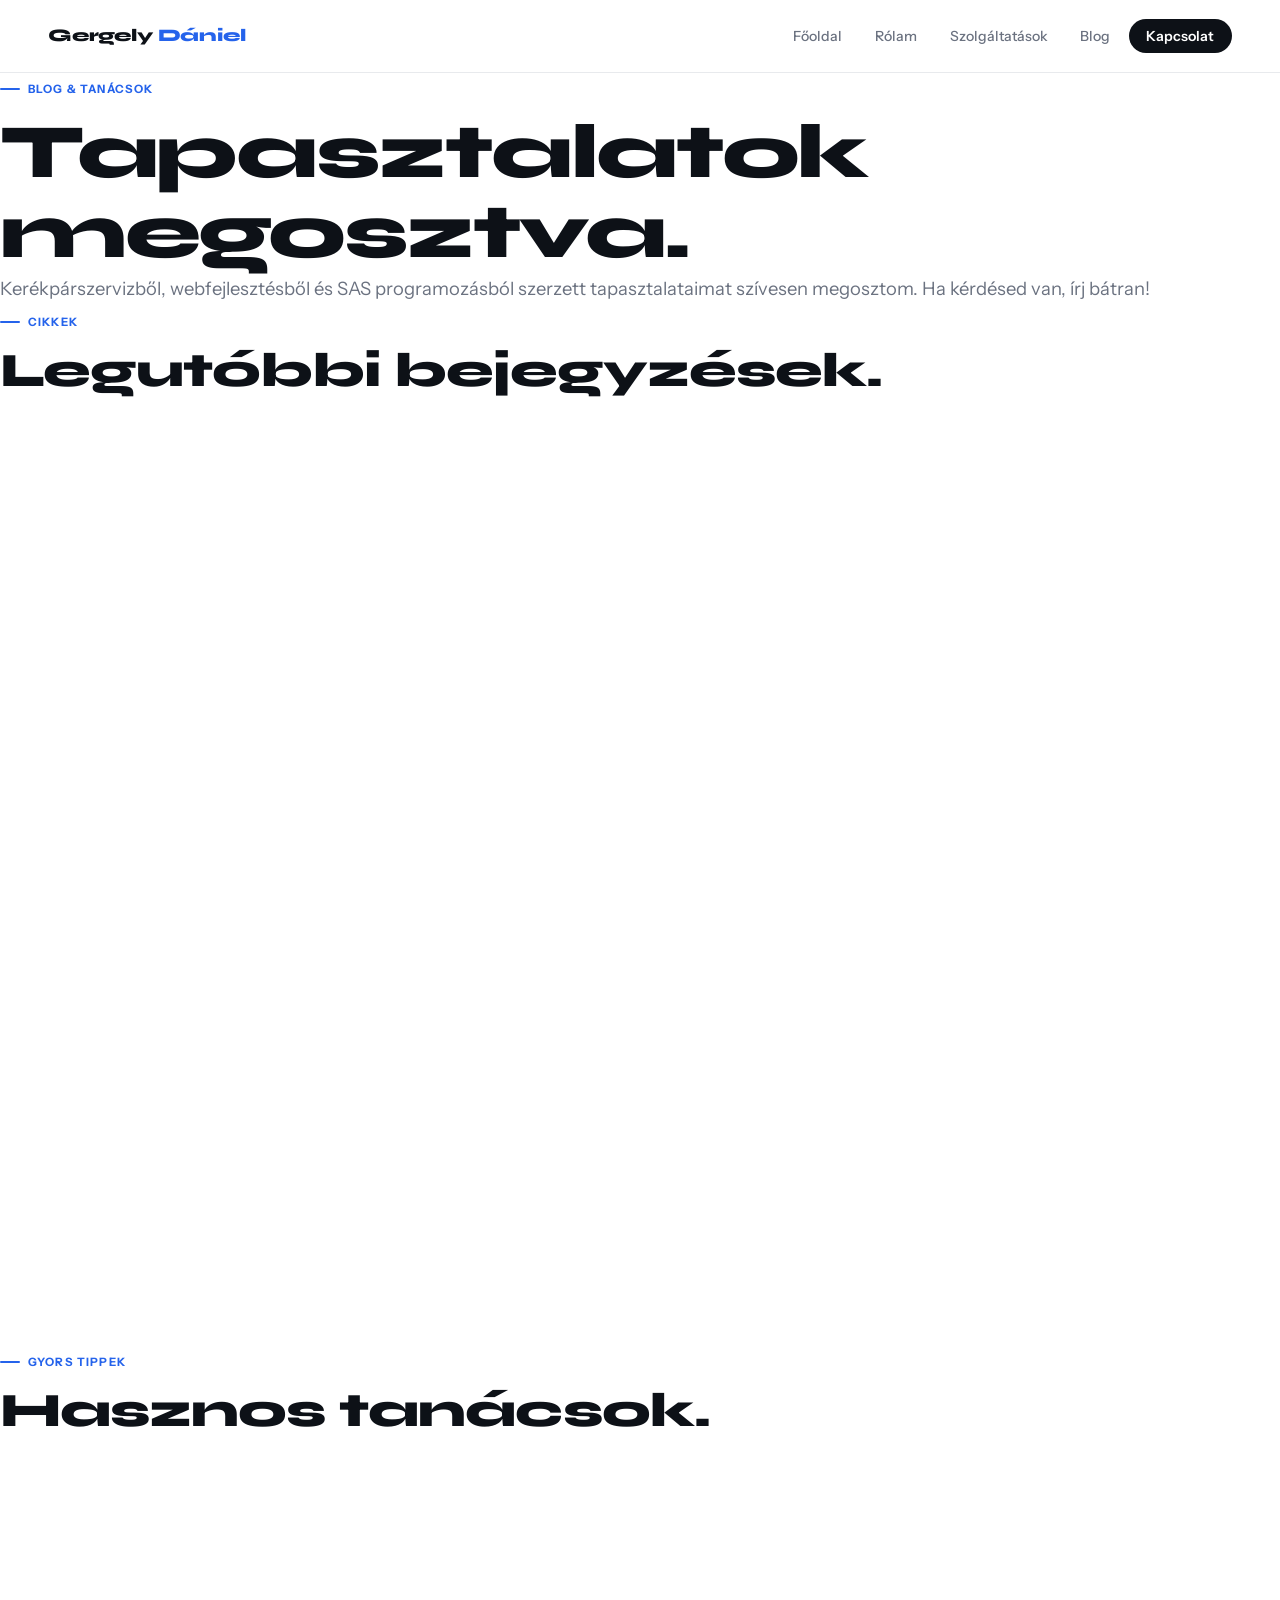
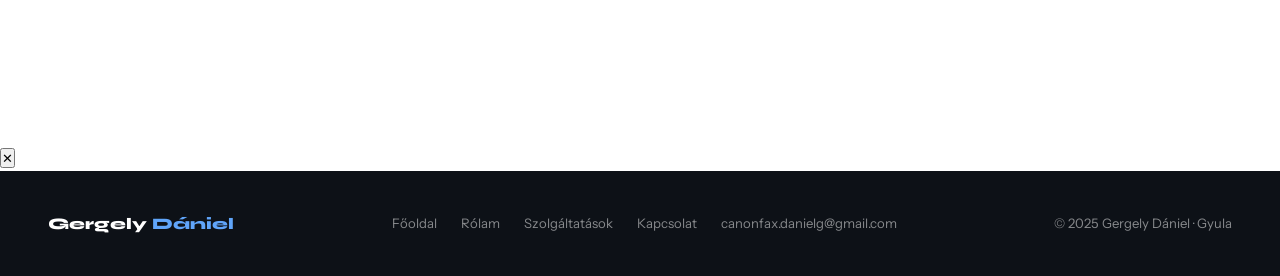
==== pages/blog.html @ edd53538 "..." ====
<!DOCTYPE html>
<html lang="hu">
<head>
  <meta charset="UTF-8">
  <meta name="viewport" content="width=device-width, initial-scale=1.0">
  <title>Blog &amp; Tanácsok – Gergely Dániel</title>
  <link rel="stylesheet" href="../css/style.css">
  <link rel="stylesheet" href="../css/blog.css">
</head>
<body data-page="blog">

  <nav class="nav scrolled">
    <div class="nav-inner">
      <a href="../index.html" class="nav-logo">Gergely <span>Dániel</span></a>
      <ul class="nav-links">
        <li><a href="../index.html"          data-page="home">Főoldal</a></li>
        <li><a href="rolam.html"             data-page="rolam">Rólam</a></li>
        <li><a href="szolgaltatasok.html"    data-page="szolgaltatasok">Szolgáltatások</a></li>
        <li><a href="blog.html"              data-page="blog">Blog</a></li>
        <li><a href="kapcsolat.html"         data-page="kapcsolat" class="nav-cta">Kapcsolat</a></li>
      </ul>
      <button class="hamburger" id="hamburger" aria-label="Menü">
        <span></span><span></span><span></span>
      </button>
    </div>
  </nav>

  <div class="mobile-nav" id="mobile-nav">
    <a href="../index.html">🏠 Főoldal</a>
    <a href="rolam.html">👤 Rólam</a>
    <a href="szolgaltatasok.html">🔧 Szolgáltatások</a>
    <a href="blog.html">📝 Blog</a>
    <a href="kapcsolat.html">✉️ Kapcsolat</a>
  </div>

  <div class="page">

    <!-- HERO -->
    <section class="page-hero">
      <div class="page-hero-inner">
        <div class="label">Blog &amp; Tanácsok</div>
        <h1 class="h1">Tapasztalatok<br>megosztva.</h1>
        <p class="lead">Kerékpárszervizből, webfejlesztésből és SAS programozásból szerzett tapasztalataimat szívesen megosztom. Ha kérdésed van, írj bátran!</p>
      </div>
    </section>

    <!-- BLOG CIKKEK -->
    <section class="blog-section">
      <div class="blog-section-inner">
        <div class="label">Cikkek</div>
        <h2 class="h2">Legutóbbi bejegyzések.</h2>

        <div class="blog-grid">

          <article class="blog-card animate-up" onclick="openPost('hidraulikus')">
            <div class="blog-card-img" data-bg-color="#eff6ff">
              <div class="blog-card-img-bg">🛑</div>
              <div class="blog-card-img-ico">🔧</div>
            </div>
            <div class="blog-card-body">
              <div class="blog-card-meta">
                <span class="blog-card-cat" data-color="blue">Kerékpárszerviz</span>
                <span class="blog-card-date">2025. nov.</span>
              </div>
              <h3 class="blog-card-title">Hidraulikus fék légtelenítés – lépésről lépésre</h3>
              <p class="blog-card-desc">A hidraulikus fékrendszer légtelenítése félelmetesnek tűnhet, de a megfelelő eszközökkel és türelemmel bárki elvégezheti.</p>
              <div class="blog-card-link">Elolvasom <span>→</span></div>
            </div>
          </article>

          <article class="blog-card animate-up delay-1" onclick="openPost('di2')">
            <div class="blog-card-img" data-bg-color="#ecfdf5">
              <div class="blog-card-img-bg">⚡</div>
              <div class="blog-card-img-ico">🔌</div>
            </div>
            <div class="blog-card-body">
              <div class="blog-card-meta">
                <span class="blog-card-cat" data-color="green">Shimano Di2</span>
                <span class="blog-card-date">2025. dec.</span>
              </div>
              <h3 class="blog-card-title">Mi az a Shimano Di2? – Elektronikus váltók világa</h3>
              <p class="blog-card-desc">Az elektronikus váltórendszerek forradalmasították a kerékpározást. De megéri a befektetést?</p>
              <div class="blog-card-link">Elolvasom <span>→</span></div>
            </div>
          </article>

          <article class="blog-card animate-up delay-2" onclick="openPost('webapp')">
            <div class="blog-card-img" data-bg-color="#f0f9ff">
              <div class="blog-card-img-bg">💻</div>
              <div class="blog-card-img-ico">🚀</div>
            </div>
            <div class="blog-card-body">
              <div class="blog-card-meta">
                <span class="blog-card-cat" data-color="cyan">Webfejlesztés</span>
                <span class="blog-card-date">2026. jan.</span>
              </div>
              <h3 class="blog-card-title">Hogyan készítettem szerviz munkalap rendszert Node.js-sel?</h3>
              <p class="blog-card-desc">A GyulaBringa munkalap rendszer tervezésétől a megvalósításig — hogyan lehet egy valós igényt egyszerű webalkalmazással megoldani?</p>
              <div class="blog-card-link">Elolvasom <span>→</span></div>
            </div>
          </article>

          <article class="blog-card animate-up" onclick="openPost('grx')">
            <div class="blog-card-img" data-bg-color="#fff7ed">
              <div class="blog-card-img-bg">🌄</div>
              <div class="blog-card-img-ico">🪨</div>
            </div>
            <div class="blog-card-body">
              <div class="blog-card-meta">
                <span class="blog-card-cat" data-color="orange">Gravel</span>
                <span class="blog-card-date">2025. nov.</span>
              </div>
              <h3 class="blog-card-title">Shimano GRX – A gravel világ vezető rendszere</h3>
              <p class="blog-card-desc">A GRX sorozat bemutatása T.E.C. certificált szemszögből. Miben más a gravel hajtáslánc a country road rendszertől?</p>
              <div class="blog-card-link">Elolvasom <span>→</span></div>
            </div>
          </article>

          <article class="blog-card animate-up delay-1" onclick="openPost('sas')">
            <div class="blog-card-img" data-bg-color="#fdf4ff">
              <div class="blog-card-img-bg">📊</div>
              <div class="blog-card-img-ico">📈</div>
            </div>
            <div class="blog-card-body">
              <div class="blog-card-meta">
                <span class="blog-card-cat" data-color="purple">SAS programozás</span>
                <span class="blog-card-date">2026. jan.</span>
              </div>
              <h3 class="blog-card-title">Automatizált SAS riport – így spórolhatsz órákat minden héten</h3>
              <p class="blog-card-desc">Ha manuálisan készítesz heti vagy havi riportokat, nagy valószínűséggel automatizálható.</p>
              <div class="blog-card-link">Elolvasom <span>→</span></div>
            </div>
          </article>

          <article class="blog-card animate-up delay-2" onclick="openPost('karbantartas')">
            <div class="blog-card-img" data-bg-color="#f0fdf4">
              <div class="blog-card-img-bg">🚲</div>
              <div class="blog-card-img-ico">🛠️</div>
            </div>
            <div class="blog-card-body">
              <div class="blog-card-meta">
                <span class="blog-card-cat" data-color="green">Kerékpárszerviz</span>
                <span class="blog-card-date">2026. febr.</span>
              </div>
              <h3 class="blog-card-title">5 dolog amit minden kerékpáros tudnia kellene</h3>
              <p class="blog-card-desc">Nem kell szerelőnek lenni ahhoz, hogy a kerékpárod megfelelően tartsd karban.</p>
              <div class="blog-card-link">Elolvasom <span>→</span></div>
            </div>
          </article>

        </div>
      </div>
    </section>

    <!-- GYORS TIPPEK -->
    <section class="tips-section">
      <div class="tips-inner">
        <div class="label">Gyors tippek</div>
        <h2 class="h2">Hasznos tanácsok.</h2>

        <div class="tips-grid">
          <div class="tip-card animate-up">
            <div class="tip-ico">🔗</div>
            <div>
              <div class="tip-title">Lánc kenése: kevesebb több</div>
              <p class="tip-text">A felesleges olaj több port gyűjt, mint a száraz lánc. Egy sor kenőanyag elegendő, a felesleget le kell törlni.</p>
            </div>
          </div>
          <div class="tip-card animate-up delay-1">
            <div class="tip-ico">💨</div>
            <div>
              <div class="tip-title">Guminyomás hetente</div>
              <p class="tip-text">A gumikat hetente ellenőrizd. A helyes nyomás megakadályozza a csípődefektet és kíméli az abroncsot.</p>
            </div>
          </div>
          <div class="tip-card animate-up delay-2">
            <div class="tip-ico">🎯</div>
            <div>
              <div class="tip-title">Fék beállítás jele</div>
              <p class="tip-text">Ha a fékkar a kormányig kell húzni mielőtt fékez, ideje beállítani. Ne várj a teljes elkopásig!</p>
            </div>
          </div>
          <div class="tip-card animate-up delay-3">
            <div class="tip-ico">⚙️</div>
            <div>
              <div class="tip-title">Váltó hangja figyelmeztet</div>
              <p class="tip-text">Ha a váltás nem sima vagy csikorgó hangot hallasz, a bowden feszessége vagy a váltó állítása az első gyanúsított.</p>
            </div>
          </div>
        </div>
      </div>
    </section>

  </div>

  <!-- POST MODAL -->
  <div class="post-overlay" id="post-overlay">
    <div class="post-modal" id="post-modal">
      <div class="post-modal-header">
        <div id="post-modal-title" class="post-modal-title"></div>
        <button class="post-modal-close" id="post-modal-close" aria-label="Bezárás">✕</button>
      </div>
      <div class="post-modal-body" id="post-modal-body"></div>
    </div>
  </div>

  <footer>
    <div class="footer-inner">
      <div class="footer-logo">Gergely <span>Dániel</span></div>
      <div class="footer-links">
        <a href="../index.html">Főoldal</a>
        <a href="rolam.html">Rólam</a>
        <a href="szolgaltatasok.html">Szolgáltatások</a>
        <a href="kapcsolat.html">Kapcsolat</a>
        <a href="mailto:canonfax.danielg@gmail.com">canonfax.danielg@gmail.com</a>
      </div>
      <div>© 2025 Gergely Dániel · Gyula</div>
    </div>
  </footer>

  <script src="../js/nav.js"></script>
  <script src="../js/blog.js"></script>
</body>
</html>
---- css/style.css ----
/* ═══════════════════════════════════════════
   Gergely Dániel Portfolio · style.css
   Közös alap – csak globális stílusok
   ═══════════════════════════════════════════ */

@import url('https://fonts.googleapis.com/css2?family=Syne:wght@400;500;600;700;800&family=Instrument+Sans:ital,wght@0,400;0,500;0,600;1,400&display=swap');

/* ── Változók ── */
:root {
  --white:      #ffffff;
  --off:        #f7f8fa;
  --off2:       #f0f2f5;
  --gray-100:   #e8eaed;
  --gray-200:   #d1d5db;
  --gray-400:   #9ca3af;
  --gray-600:   #6b7280;
  --gray-800:   #1f2937;
  --ink:        #0d1117;
  --blue:       #2563eb;
  --blue-dark:  #1d4ed8;
  --blue-light: #60a5fa;
  --blue-pale:  #eff6ff;
  --blue-mid:   #bfdbfe;
  --green:      #10b981;
  --orange:     #f59e0b;
  --shimano:    #0066cc;

  --font-display: 'Syne', sans-serif;
  --font-body:    'Instrument Sans', sans-serif;

  --shadow-sm: 0 1px 3px rgba(0,0,0,.06);
  --shadow:    0 4px 20px rgba(0,0,0,.08);
  --shadow-lg: 0 12px 40px rgba(0,0,0,.12);
  --shadow-xl: 0 24px 60px rgba(0,0,0,.15);

  --r:    8px;
  --r2:   16px;
  --r3:   24px;
  --t:    .2s ease;
  --nav-h: 72px;
}

/* ── Reset ── */
*, *::before, *::after { box-sizing: border-box; margin: 0; padding: 0; }
html { scroll-behavior: smooth; font-size: 16px; -webkit-font-smoothing: antialiased; }
body {
  font-family: var(--font-body);
  background: var(--white);
  color: var(--ink);
  line-height: 1.6;
  overflow-x: hidden;
}
img { max-width: 100%; height: auto; display: block; }
a { color: inherit; text-decoration: none; }
button { font-family: var(--font-body); cursor: pointer; }

/* ── Tipográfia ── */
.h1 {
  font-family: var(--font-display);
  font-size: clamp(2.8rem, 6vw, 5rem);
  font-weight: 800; line-height: 1.05;
  letter-spacing: -.03em; color: var(--ink);
}
.h2 {
  font-family: var(--font-display);
  font-size: clamp(2rem, 4vw, 3rem);
  font-weight: 800; line-height: 1.1;
  letter-spacing: -.02em; color: var(--ink);
}
.h3 {
  font-family: var(--font-display);
  font-size: 1.35rem; font-weight: 700;
  letter-spacing: -.01em; color: var(--ink);
}
.lead {
  font-size: clamp(1rem, 2vw, 1.15rem);
  color: var(--gray-600); line-height: 1.75;
}

/* ── Label ── */
.label {
  display: inline-flex; align-items: center; gap: .5rem;
  font-size: .72rem; font-weight: 700; letter-spacing: .1em; text-transform: uppercase;
  color: var(--blue); margin-bottom: .85rem;
}
.label::before {
  content: ''; width: 20px; height: 2px;
  background: var(--blue); border-radius: 2px; flex-shrink: 0;
}

/* ── Gombok ── */
.btn {
  display: inline-flex; align-items: center; gap: .45rem;
  font-family: var(--font-body); font-size: .9rem; font-weight: 600;
  padding: .7rem 1.5rem; border-radius: 50px; border: none;
  cursor: pointer; transition: all var(--t); text-decoration: none;
  white-space: nowrap;
}
.btn-dark {
  background: var(--ink); color: var(--white);
  box-shadow: 0 4px 14px rgba(0,0,0,.2);
}
.btn-dark:hover {
  background: var(--gray-800);
  transform: translateY(-2px);
  box-shadow: 0 8px 24px rgba(0,0,0,.25);
}
.btn-blue {
  background: var(--blue); color: var(--white);
  box-shadow: 0 4px 14px rgba(37,99,235,.3);
}
.btn-blue:hover {
  background: var(--blue-dark);
  transform: translateY(-2px);
  box-shadow: 0 8px 24px rgba(37,99,235,.4);
}
.btn-outline {
  background: transparent; color: var(--ink);
  border: 1.5px solid var(--gray-200);
}
.btn-outline:hover {
  border-color: var(--blue); color: var(--blue);
  transform: translateY(-2px);
}
.btn-sm { padding: .45rem .95rem; font-size: .82rem; }

/* ── Badge ── */
.badge {
  display: inline-flex; align-items: center; gap: .3rem;
  font-size: .72rem; font-weight: 700;
  padding: .3rem .75rem; border-radius: 50px;
}
.badge-blue   { background: var(--blue-pale); color: var(--blue); }
.badge-green  { background: #ecfdf5; color: var(--green); }
.badge-gray   { background: var(--off2); color: var(--gray-600); border: 1px solid var(--gray-200); }

/* ── Chip ── */
.chip {
  display: inline-block; font-size: .72rem; font-weight: 600;
  padding: .25rem .65rem; border-radius: 50px;
  background: var(--off2); color: var(--gray-600);
  border: 1px solid var(--gray-200);
}

/* ── Szekciók ── */
.section {
  padding: clamp(4rem, 8vw, 7rem) clamp(1.5rem, 5vw, 3rem);
}
.section-inner { max-width: 1280px; margin: 0 auto; }
.section-narrow { max-width: 900px; margin: 0 auto; }

/* ── Kártya ── */
.card {
  background: var(--white); border: 1px solid var(--gray-100);
  border-radius: var(--r2); padding: 1.75rem;
  box-shadow: var(--shadow-sm); transition: all .3s ease;
}
.card:hover { box-shadow: var(--shadow); transform: translateY(-3px); }

/* ── Navigáció ── */
.nav {
  position: fixed; top: 0; left: 0; right: 0; z-index: 1000;
  height: var(--nav-h);
  display: flex; align-items: center;
  padding: 0 clamp(1.5rem, 5vw, 3rem);
  transition: background .3s, box-shadow .3s;
}
.nav.scrolled {
  background: rgba(255,255,255,.95);
  backdrop-filter: blur(20px);
  box-shadow: 0 1px 0 var(--gray-100);
}
.nav-inner {
  width: 100%; max-width: 1280px; margin: 0 auto;
  display: flex; align-items: center; justify-content: space-between;
}
.nav-logo {
  font-family: var(--font-display);
  font-size: 1.1rem; font-weight: 800;
  color: var(--ink); letter-spacing: -.01em;
}
.nav-logo span { color: var(--blue); }

.nav-links {
  display: flex; align-items: center; gap: .25rem; list-style: none;
}
.nav-links a {
  font-size: .875rem; font-weight: 500; color: var(--gray-600);
  padding: .45rem .9rem; border-radius: 6px;
  transition: all var(--t); position: relative;
}
.nav-links a:hover { color: var(--ink); background: var(--off2); }
.nav-links a.active { color: var(--ink); }
.nav-links a.active::after {
  content: ''; position: absolute; bottom: 2px; left: 50%;
  transform: translateX(-50%);
  width: 4px; height: 4px; border-radius: 50%; background: var(--blue);
}
.nav-cta {
  background: var(--ink) !important; color: var(--white) !important;
  padding: .5rem 1.1rem !important; border-radius: 50px !important;
  font-weight: 600 !important;
}
.nav-cta:hover {
  background: var(--blue) !important;
  transform: translateY(-1px);
}

/* ── Hamburger ── */
.hamburger {
  display: none; flex-direction: column; gap: 5px;
  background: none; border: none; cursor: pointer; padding: .5rem;
}
.hamburger span {
  display: block; width: 24px; height: 2px;
  background: var(--ink); border-radius: 2px; transition: all .25s;
}
.hamburger.open span:nth-child(1) { transform: translateY(7px) rotate(45deg); }
.hamburger.open span:nth-child(2) { opacity: 0; }
.hamburger.open span:nth-child(3) { transform: translateY(-7px) rotate(-45deg); }

/* ── Mobil nav ── */
.mobile-nav {
  display: none; position: fixed;
  top: var(--nav-h); left: 0; right: 0; bottom: 0;
  background: var(--white); z-index: 999;
  flex-direction: column; padding: 1.5rem;
  gap: .35rem; overflow-y: auto;
  border-top: 1px solid var(--gray-100);
}
.mobile-nav.open { display: flex; }
.mobile-nav a {
  font-size: 1rem; font-weight: 600; color: var(--gray-800);
  padding: .85rem 1rem; border-radius: var(--r);
  transition: background var(--t);
}
.mobile-nav a:hover { background: var(--off); }

/* ── Page wrapper ── */
.page { padding-top: var(--nav-h); min-height: 100vh; }

/* ── Animációk ── */
@keyframes fadeUp {
  from { opacity: 0; transform: translateY(30px); }
  to   { opacity: 1; transform: translateY(0); }
}
@keyframes float {
  0%, 100% { transform: translateY(0); }
  50%       { transform: translateY(-8px); }
}
@keyframes pulse-dot {
  0%, 100% { transform: scale(1); opacity: 1; }
  50%       { transform: scale(1.4); opacity: .6; }
}

.animate-up {
  opacity: 0; transform: translateY(30px);
  transition: opacity .6s ease, transform .6s ease;
}
.animate-up.in { opacity: 1; transform: translateY(0); }
.delay-1 { transition-delay: .1s; }
.delay-2 { transition-delay: .2s; }
.delay-3 { transition-delay: .3s; }
.delay-4 { transition-delay: .4s; }

/* ── Footer ── */
footer {
  background: var(--ink); color: rgba(255,255,255,.5);
  padding: 2.5rem clamp(1.5rem, 5vw, 3rem);
  font-size: .82rem;
}
.footer-inner {
  max-width: 1280px; margin: 0 auto;
  display: flex; align-items: center; justify-content: space-between;
  flex-wrap: wrap; gap: 1rem;
}
.footer-logo {
  font-family: var(--font-display); font-weight: 800;
  font-size: 1rem; color: var(--white);
}
.footer-logo span { color: var(--blue-light); }
.footer-links { display: flex; gap: 1.5rem; flex-wrap: wrap; }
.footer-links a { transition: color var(--t); }
.footer-links a:hover { color: var(--white); }

/* ── Reszponzív ── */
@media (max-width: 860px) {
  .nav-links, .nav-cta-wrap { display: none; }
  .hamburger { display: flex; }
}
@media (max-width: 600px) {
  .section { padding: 3rem 1.25rem; }
}
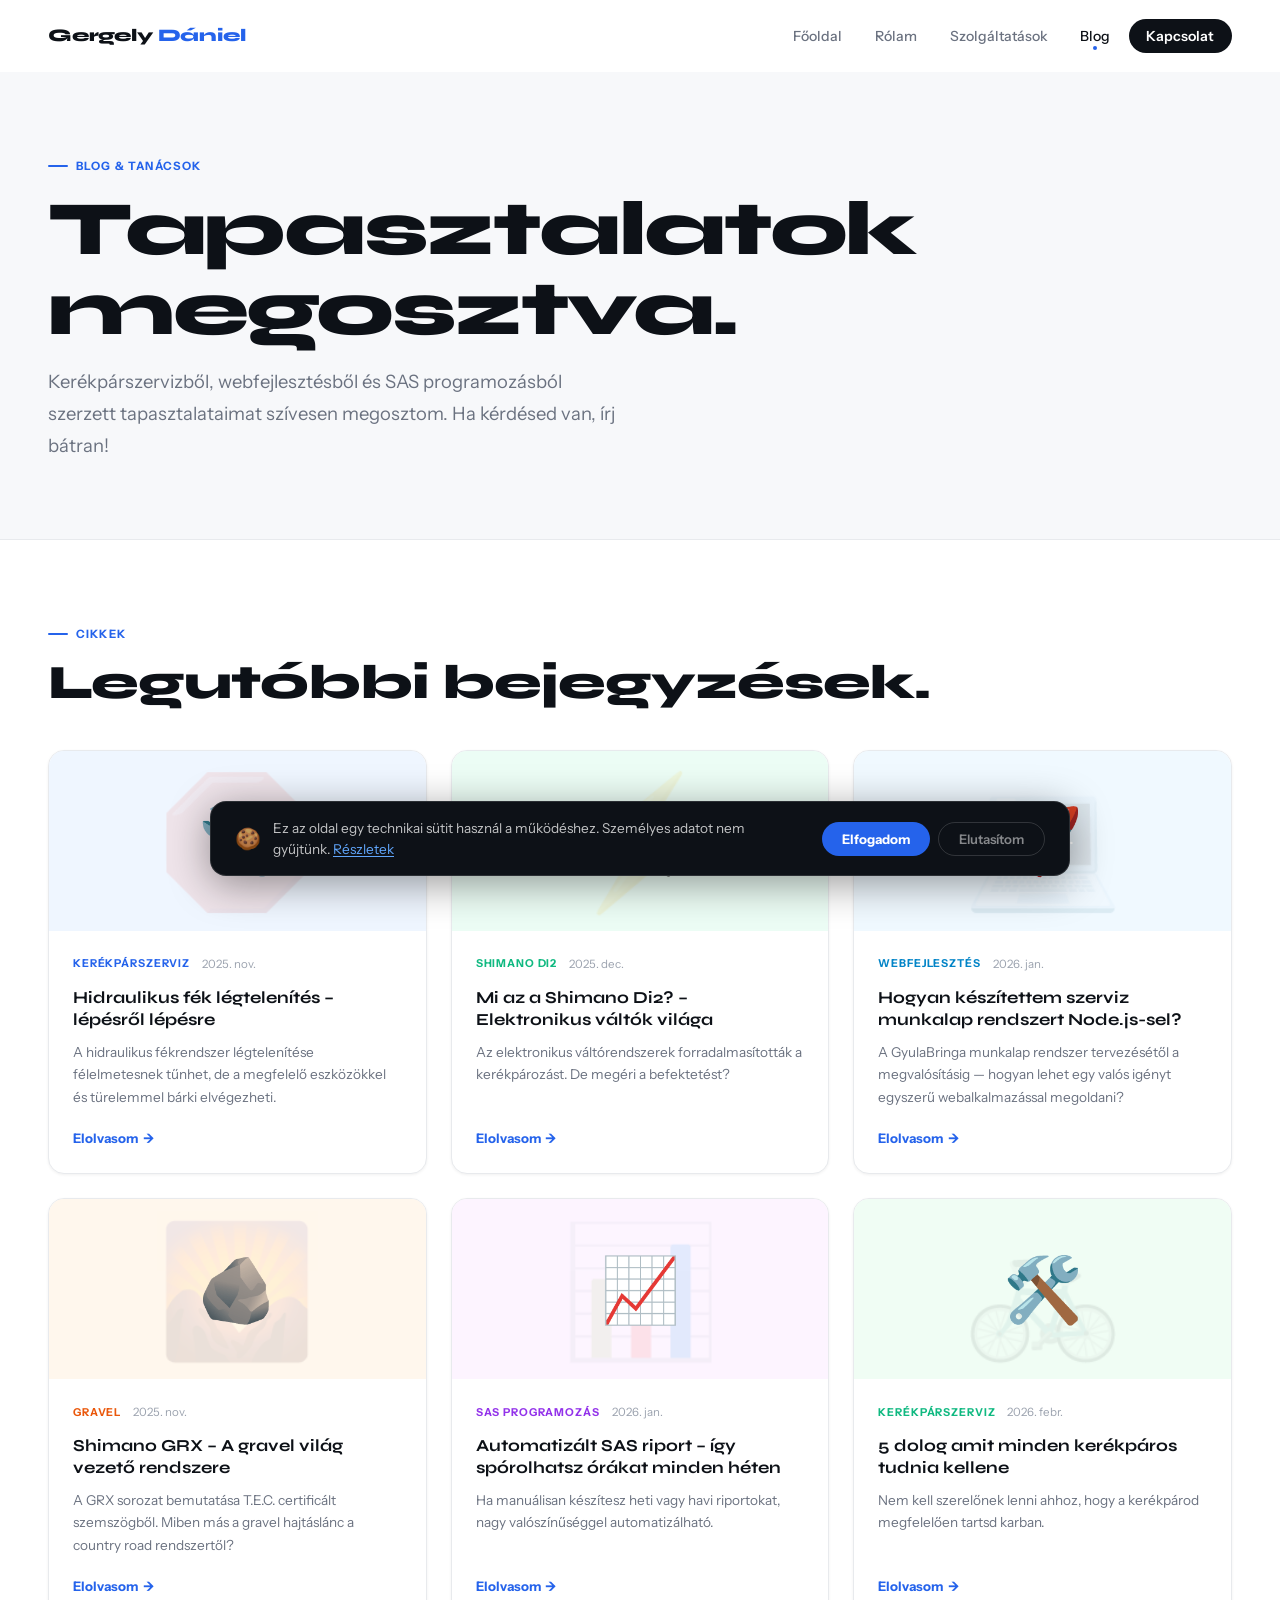
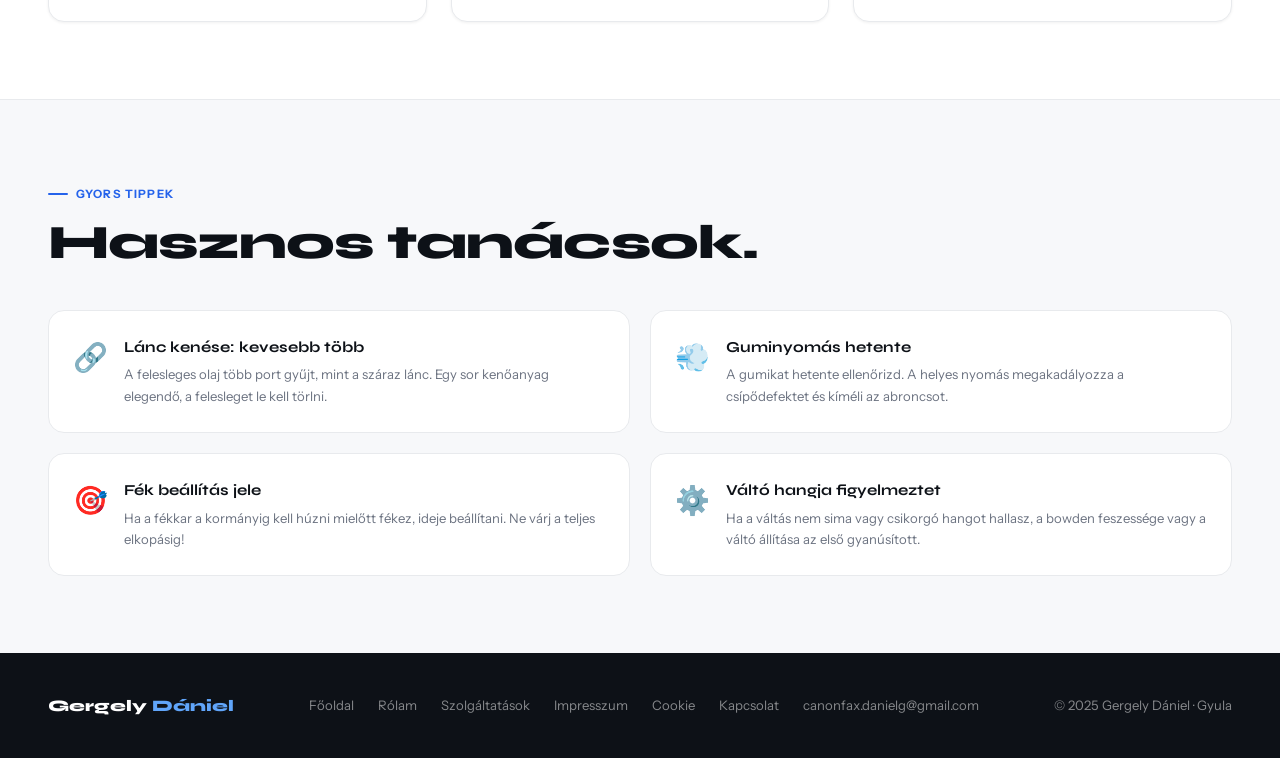
==== commit 58691617: "..." ====
--- a/pages/blog.html
+++ b/pages/blog.html
@@ -211,6 +211,8 @@
         <a href="../index.html">Főoldal</a>
         <a href="rolam.html">Rólam</a>
         <a href="szolgaltatasok.html">Szolgáltatások</a>
+        <a href="impresszum.html">Impresszum</a>
+        <a href="cookie.html">Cookie</a>
         <a href="kapcsolat.html">Kapcsolat</a>
         <a href="mailto:canonfax.danielg@gmail.com">canonfax.danielg@gmail.com</a>
       </div>
@@ -220,5 +222,6 @@
 
   <script src="../js/nav.js"></script>
   <script src="../js/blog.js"></script>
+  <script src="../js/cookie.js"></script>
 </body>
 </html>
--- a/css/style.css
+++ b/css/style.css
@@ -290,4 +290,102 @@
 }
 @media (max-width: 600px) {
   .section { padding: 3rem 1.25rem; }
+}
+
+/* ── Cookie sáv ── */
+#cookie-banner {
+  position: fixed;
+  bottom: 1.5rem;
+  left: 50%;
+  transform: translateX(-50%) translateY(120px);
+  z-index: 5000;
+  width: calc(100% - 3rem);
+  max-width: 860px;
+  background: var(--ink);
+  border: 1px solid rgba(255,255,255,.12);
+  border-radius: var(--r2);
+  box-shadow: 0 8px 40px rgba(0,0,0,.4);
+  transition: transform .4s cubic-bezier(.17,.67,.34,1.2);
+}
+
+#cookie-banner.show {
+  transform: translateX(-50%) translateY(0);
+}
+
+.cookie-banner-inner {
+  display: flex;
+  align-items: center;
+  justify-content: space-between;
+  gap: 1.25rem;
+  padding: 1rem 1.5rem;
+  flex-wrap: wrap;
+}
+
+.cookie-banner-text {
+  display: flex;
+  align-items: center;
+  gap: .75rem;
+  font-size: .85rem;
+  color: rgba(255,255,255,.75);
+  flex: 1;
+  line-height: 1.5;
+}
+
+.cookie-banner-ico { font-size: 1.3rem; flex-shrink: 0; }
+
+.cookie-banner-link {
+  color: var(--blue-light);
+  text-decoration: underline;
+  text-underline-offset: 2px;
+  transition: opacity var(--t);
+}
+
+.cookie-banner-link:hover { opacity: .8; }
+
+.cookie-banner-btns {
+  display: flex;
+  gap: .5rem;
+  flex-shrink: 0;
+}
+
+.cookie-btn-accept {
+  background: var(--blue);
+  color: var(--white);
+  border: none;
+  border-radius: 50px;
+  padding: .5rem 1.25rem;
+  font-size: .82rem;
+  font-weight: 700;
+  cursor: pointer;
+  transition: all var(--t);
+}
+
+.cookie-btn-accept:hover {
+  background: var(--blue-light);
+  transform: translateY(-1px);
+}
+
+.cookie-btn-decline {
+  background: transparent;
+  color: rgba(255,255,255,.5);
+  border: 1px solid rgba(255,255,255,.15);
+  border-radius: 50px;
+  padding: .5rem 1.25rem;
+  font-size: .82rem;
+  font-weight: 600;
+  cursor: pointer;
+  transition: all var(--t);
+}
+
+.cookie-btn-decline:hover {
+  color: rgba(255,255,255,.8);
+  border-color: rgba(255,255,255,.3);
+}
+
+@media (max-width: 600px) {
+  #cookie-banner { bottom: 0; left: 0; right: 0; width: 100%; border-radius: var(--r2) var(--r2) 0 0; transform: translateX(0) translateY(120px); }
+  #cookie-banner.show { transform: translateX(0) translateY(0); }
+  .cookie-banner-inner { padding: 1rem; }
+  .cookie-banner-btns { width: 100%; }
+  .cookie-btn-accept, .cookie-btn-decline { flex: 1; text-align: center; }
 }
--- a/css/blog.css
+++ b/css/blog.css
@@ -0,0 +1,253 @@
+/* ═══════════════════════════════════════════
+   blog.css – Blog & Tanácsok oldal
+   ═══════════════════════════════════════════ */
+
+/* ── Oldal hero ── */
+.page-hero {
+  background: var(--off);
+  padding: clamp(3rem, 6vw, 5rem) clamp(1.5rem, 5vw, 3rem);
+  border-bottom: 1px solid var(--gray-100);
+}
+
+.page-hero-inner { max-width: 1280px; margin: 0 auto; }
+.page-hero .h1   { margin-bottom: 1rem; }
+.page-hero .lead { max-width: 580px; }
+
+/* ── Blog szekció ── */
+.blog-section {
+  padding: clamp(3rem, 6vw, 5rem) clamp(1.5rem, 5vw, 3rem);
+}
+
+.blog-section-inner { max-width: 1280px; margin: 0 auto; }
+
+.blog-grid {
+  display: grid;
+  grid-template-columns: repeat(3, 1fr);
+  gap: 1.5rem;
+  margin-top: 2.5rem;
+}
+
+/* ── Blog kártya ── */
+.blog-card {
+  background: var(--white);
+  border: 1px solid var(--gray-100);
+  border-radius: var(--r2);
+  overflow: hidden;
+  box-shadow: var(--shadow-sm);
+  transition: all .3s ease;
+  display: flex;
+  flex-direction: column;
+  cursor: pointer;
+}
+
+.blog-card:hover {
+  transform: translateY(-5px);
+  box-shadow: var(--shadow-lg);
+}
+
+.blog-card-img {
+  height: 180px;
+  display: flex;
+  align-items: center;
+  justify-content: center;
+  position: relative;
+  overflow: hidden;
+}
+
+.blog-card-img-bg {
+  position: absolute;
+  inset: 0;
+  display: flex;
+  align-items: center;
+  justify-content: center;
+  font-size: 8rem;
+  opacity: .1;
+}
+
+.blog-card-img-ico {
+  position: relative;
+  z-index: 1;
+  font-size: 4rem;
+}
+
+.blog-card-body {
+  padding: 1.5rem;
+  flex: 1;
+  display: flex;
+  flex-direction: column;
+}
+
+.blog-card-meta {
+  display: flex;
+  align-items: center;
+  gap: .75rem;
+  margin-bottom: .85rem;
+  flex-wrap: wrap;
+}
+
+.blog-card-cat  { font-size: .68rem; font-weight: 700; letter-spacing: .08em; text-transform: uppercase; }
+.blog-card-date { font-size: .72rem; color: var(--gray-400); }
+
+.blog-card-title {
+  font-family: var(--font-display);
+  font-size: 1.05rem;
+  font-weight: 700;
+  color: var(--ink);
+  margin-bottom: .65rem;
+  line-height: 1.3;
+}
+
+.blog-card-desc {
+  font-size: .85rem;
+  color: var(--gray-600);
+  line-height: 1.65;
+  flex: 1;
+  margin-bottom: 1.25rem;
+}
+
+.blog-card-link {
+  font-size: .82rem;
+  font-weight: 700;
+  color: var(--blue);
+  display: flex;
+  align-items: center;
+  gap: .3rem;
+  transition: gap var(--t);
+}
+
+.blog-card:hover .blog-card-link { gap: .6rem; }
+
+/* ── Tippek szekció ── */
+.tips-section {
+  background: var(--off);
+  padding: clamp(3rem, 6vw, 5rem) clamp(1.5rem, 5vw, 3rem);
+  border-top: 1px solid var(--gray-100);
+}
+
+.tips-inner { max-width: 1280px; margin: 0 auto; }
+
+.tips-grid {
+  display: grid;
+  grid-template-columns: repeat(2, 1fr);
+  gap: 1.25rem;
+  margin-top: 2.5rem;
+}
+
+.tip-card {
+  background: var(--white);
+  border-radius: var(--r2);
+  padding: 1.5rem;
+  border: 1px solid var(--gray-100);
+  display: flex;
+  gap: 1rem;
+  transition: all .3s ease;
+}
+
+.tip-card:hover { box-shadow: var(--shadow); transform: translateY(-2px); }
+
+.tip-ico   { font-size: 1.75rem; flex-shrink: 0; }
+.tip-title { font-family: var(--font-display); font-size: .95rem; font-weight: 700; color: var(--ink); margin-bottom: .35rem; }
+.tip-text  { font-size: .82rem; color: var(--gray-600); line-height: 1.65; }
+
+/* ── Post modal ── */
+.post-overlay {
+  display: none;
+  position: fixed;
+  inset: 0;
+  z-index: 2000;
+  background: rgba(0,0,0,.6);
+  backdrop-filter: blur(8px);
+  align-items: center;
+  justify-content: center;
+  padding: 1.5rem;
+}
+
+.post-overlay.open { display: flex; }
+
+.post-modal {
+  background: var(--white);
+  border-radius: var(--r3);
+  max-width: 760px;
+  width: 100%;
+  max-height: 85vh;
+  overflow-y: auto;
+  box-shadow: var(--shadow-xl);
+}
+
+.post-modal-header {
+  padding: 2rem 2rem 1.5rem;
+  border-bottom: 1px solid var(--gray-100);
+  position: sticky;
+  top: 0;
+  background: var(--white);
+  z-index: 1;
+  display: flex;
+  justify-content: space-between;
+  align-items: flex-start;
+  gap: 1rem;
+}
+
+.post-modal-close {
+  background: var(--off);
+  border: none;
+  border-radius: 50%;
+  width: 36px;
+  height: 36px;
+  font-size: 1rem;
+  cursor: pointer;
+  display: flex;
+  align-items: center;
+  justify-content: center;
+  flex-shrink: 0;
+  transition: all var(--t);
+}
+
+.post-modal-close:hover { background: var(--gray-200); }
+
+.post-modal-body { padding: 2rem; }
+
+.post-modal-body h3 {
+  font-family: var(--font-display);
+  font-size: 1.2rem;
+  font-weight: 700;
+  color: var(--ink);
+  margin: 1.5rem 0 .65rem;
+}
+
+.post-modal-body p {
+  font-size: .95rem;
+  color: var(--gray-600);
+  line-height: 1.8;
+  margin-bottom: 1rem;
+}
+
+.post-modal-body ul {
+  margin: .75rem 0 1rem 1.25rem;
+}
+
+.post-modal-body li {
+  font-size: .92rem;
+  color: var(--gray-600);
+  line-height: 1.7;
+  margin-bottom: .35rem;
+}
+
+.post-modal-body strong { color: var(--ink); }
+
+.post-modal-title {
+  font-family: var(--font-display);
+  font-size: 1.3rem;
+  font-weight: 800;
+  color: var(--ink);
+  line-height: 1.2;
+}
+
+/* ── Responsive ── */
+@media (max-width: 860px) {
+  .blog-grid  { grid-template-columns: 1fr 1fr; }
+  .tips-grid  { grid-template-columns: 1fr; }
+}
+
+@media (max-width: 560px) {
+  .blog-grid { grid-template-columns: 1fr; }
+}
